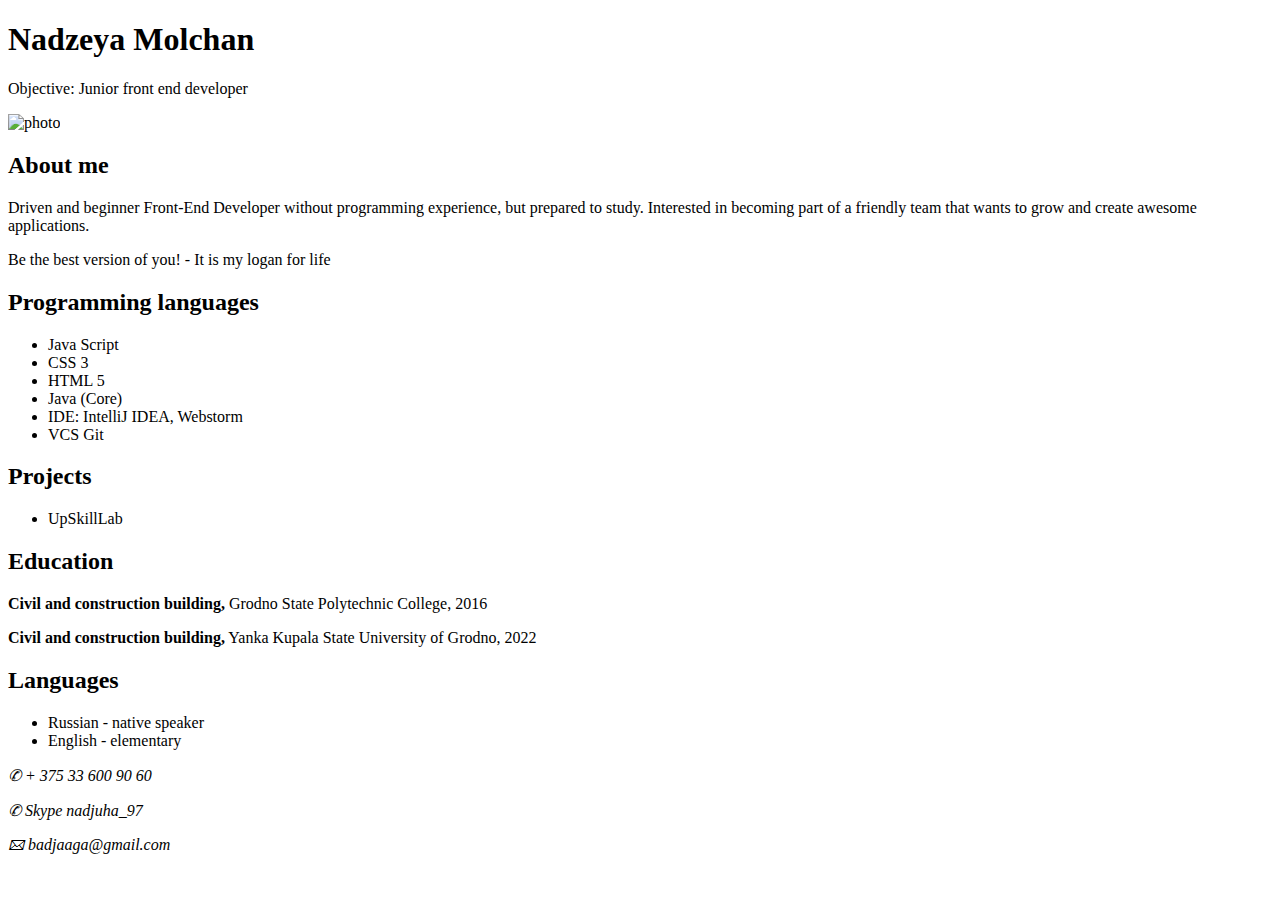
==== index.html @ 57d6b6c2 "fix: add contact data, add header in tag article (w3c validation),change image" ====
<!DOCTYPE html>
<html lang="en">
<head>
    <meta charset="UTF-8">
    <title>Resume</title>
    <link rel="stylesheet" href="styles.css">
</head>
<body>
    <header>
        <h1>Nadzeya Molchan</h1>
        <p>Objective: Junior front end developer</p>
        <img src="cat-image.jpg" alt="photo">
    </header>
        <article>
            <h2>About me</h2>
            <p>Driven and beginner Front-End Developer without programming experience, but prepared to study.
            Interested in becoming part of a friendly team that wants to grow and create awesome applications.</p>
            <p>Be the best version of you! - It is my logan for life</p>
        <section>
            <h2>Programming languages</h2>
            <ul>
                <li>Java Script</li>
                <li>CSS 3</li>
                <li>HTML 5</li>
                <li>Java (Core)</li>
                <li>IDE: IntelliJ IDEA, Webstorm</li>
                <li>VCS Git</li>
            </ul>
        </section>
        <section>
        <h2>Projects</h2>
            <ul>
                <li>UpSkillLab</li>
            </ul>
        </section>
        <section>
            <h2>Education</h2>
            <p><b>Civil and construction building,</b> Grodno State Polytechnic College, 2016</p>
            <p><b>Civil and construction building,</b> Yanka Kupala State University of Grodno, 2022</p>
        </section>
        <section>
            <h2>Languages</h2>
            <ul>
                <li>Russian - native speaker</li>
                <li>English - elementary</li>
            </ul>
        </section>
        </article>
    <footer>
        <address>
            <p>&#9990; + 375 33 600 90 60</p>
        </address>
        <address>
            <p>&#9990; Skype nadjuha_97</p>
        </address>
        <address>
            <p>&#128386; badjaaga@gmail.com</p>
        </address>
    </footer>
</body>
</html>
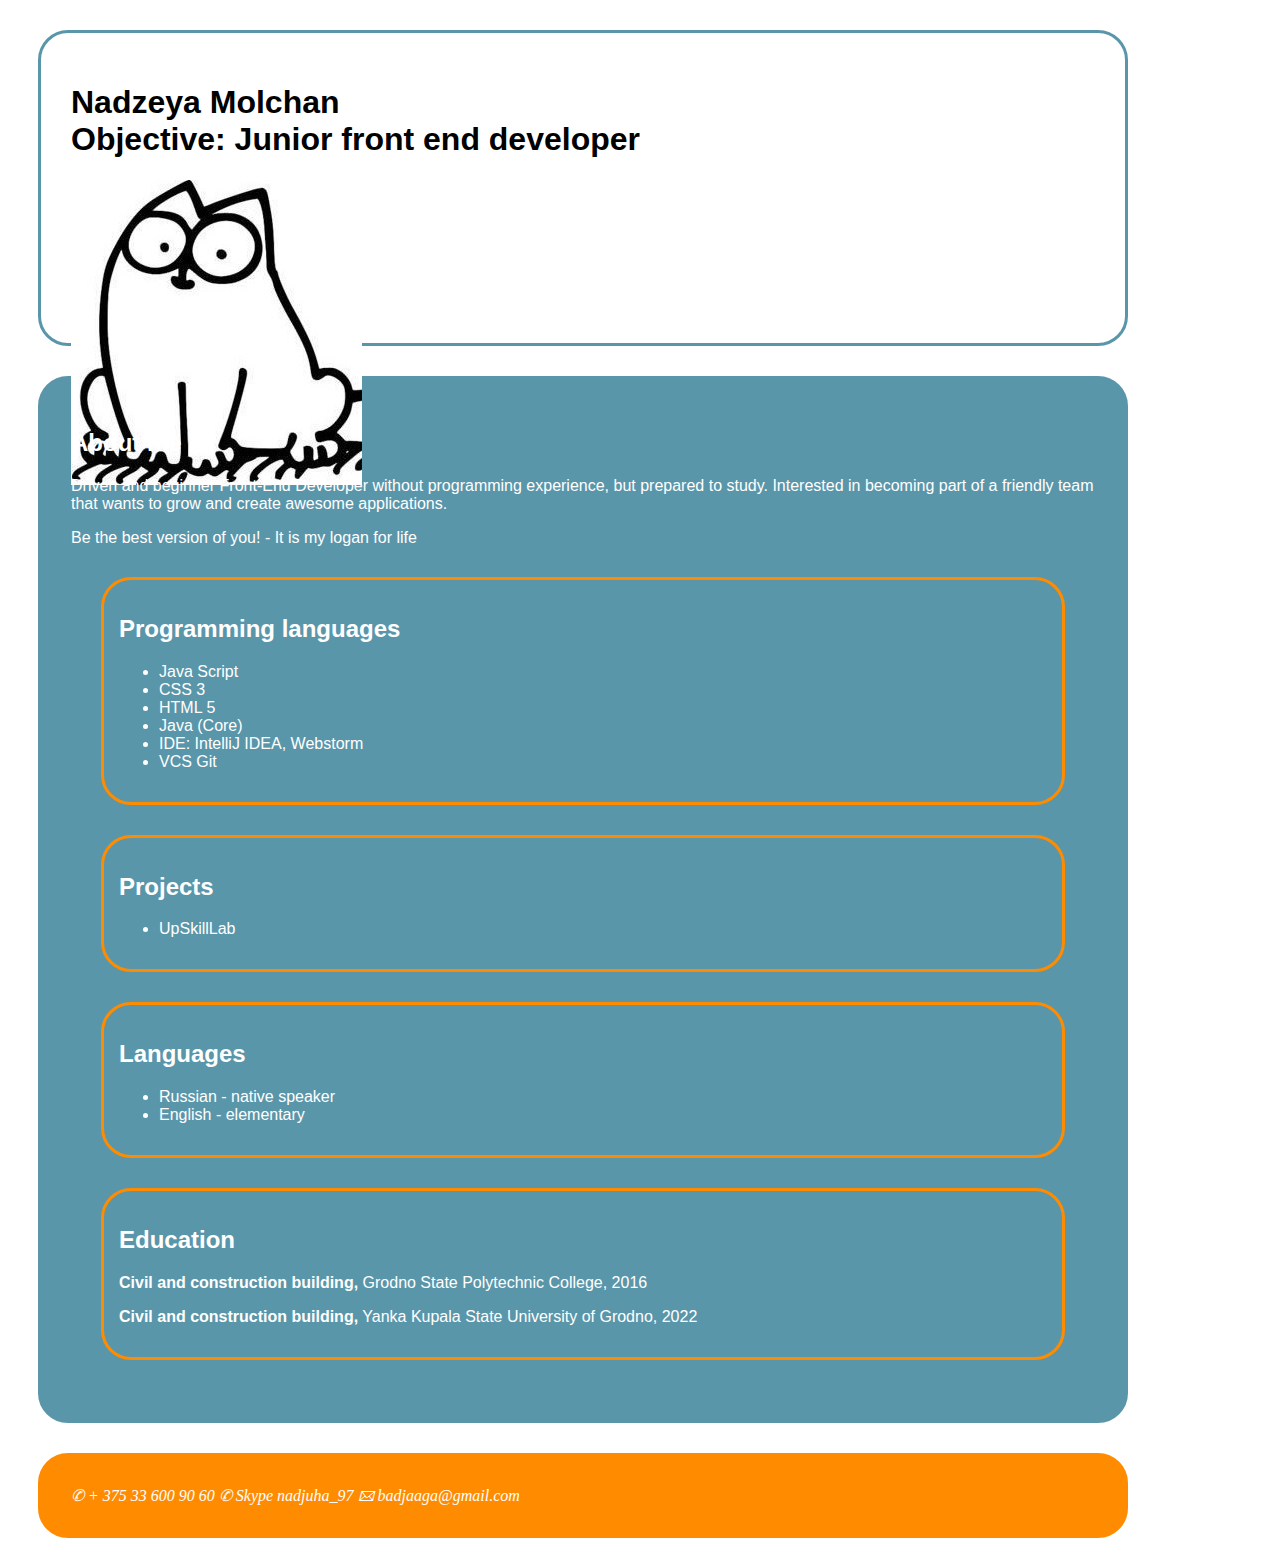
==== commit e5c73d28: "refactor: change structure of header" ====
--- a/index.html
+++ b/index.html
@@ -5,57 +5,70 @@
     <title>Resume</title>
     <link rel="stylesheet" href="styles.css">
 </head>
-<body>
-    <header>
-        <h1>Nadzeya Molchan</h1>
-        <p>Objective: Junior front end developer</p>
-        <img src="cat-image.jpg" alt="photo">
+
+<body class="screen">
+
+    <header class = "header">
+        <h1 class="name_header">Nadzeya Molchan<br>
+            <span class="description">Objective: Junior front end developer</span>
+        </h1>
+        <img class="photo_header" src="cat-image.jpg" alt="photo">
     </header>
-        <article>
-            <h2>About me</h2>
-            <p>Driven and beginner Front-End Developer without programming experience, but prepared to study.
-            Interested in becoming part of a friendly team that wants to grow and create awesome applications.</p>
-            <p>Be the best version of you! - It is my logan for life</p>
-        <section>
-            <h2>Programming languages</h2>
-            <ul>
-                <li>Java Script</li>
-                <li>CSS 3</li>
-                <li>HTML 5</li>
-                <li>Java (Core)</li>
-                <li>IDE: IntelliJ IDEA, Webstorm</li>
-                <li>VCS Git</li>
-            </ul>
-        </section>
-        <section>
-        <h2>Projects</h2>
-            <ul>
-                <li>UpSkillLab</li>
-            </ul>
-        </section>
-        <section>
-            <h2>Education</h2>
-            <p><b>Civil and construction building,</b> Grodno State Polytechnic College, 2016</p>
-            <p><b>Civil and construction building,</b> Yanka Kupala State University of Grodno, 2022</p>
-        </section>
-        <section>
-            <h2>Languages</h2>
-            <ul>
-                <li>Russian - native speaker</li>
-                <li>English - elementary</li>
-            </ul>
-        </section>
-        </article>
-    <footer>
-        <address>
-            <p>&#9990; + 375 33 600 90 60</p>
+
+        <main class="main">
+
+            <section class="main_section">
+                <h2 class ="header_main">About me</h2>
+                <p class="text_main">Driven and beginner Front-End Developer without programming experience, but prepared to study.
+                Interested in becoming part of a friendly team that wants to grow and create awesome applications.</p>
+                <p class="text_main">Be the best version of you! - It is my logan for life</p>
+            </section>
+
+            <section class="section">
+                <h2 class="header_section">Programming languages</h2>
+                <ul class="list_section">
+                    <li>Java Script</li>
+                    <li>CSS 3</li>
+                    <li>HTML 5</li>
+                    <li>Java (Core)</li>
+                    <li>IDE: IntelliJ IDEA, Webstorm</li>
+                    <li>VCS Git</li>
+                </ul>
+            </section>
+
+            <section class="section">
+                <h2 class="header_section">Projects</h2>
+                <ul class="list_section">
+                    <li>UpSkillLab</li>
+                </ul>
+            </section>
+
+            <section class="section">
+                <h2 class="header_section">Languages</h2>
+                <ul class="list_section">
+                    <li>Russian - native speaker</li>
+                    <li>English - elementary</li>
+                </ul>
+            </section>
+
+            <section class="section">
+                <h2 class="header_section">Education</h2>
+                <p class="text_section"><b>Civil and construction building,</b> Grodno State Polytechnic College, 2016</p>
+                <p class="text_section"><b>Civil and construction building,</b> Yanka Kupala State University of Grodno, 2022</p>
+            </section>
+
+        </main>
+
+    <footer class="information">
+
+        <address class="information_text">
+            <span>&#9990; + 375 33 600 90 60 </span>
+            <span>&#9990; Skype nadjuha_97 </span>
+            <span>&#128386; badjaaga@gmail.com </span>
         </address>
-        <address>
-            <p>&#9990; Skype nadjuha_97</p>
-        </address>
-        <address>
-            <p>&#128386; badjaaga@gmail.com</p>
-        </address>
+
     </footer>
+
 </body>
+
 </html>--- a/styles.css
+++ b/styles.css
@@ -0,0 +1,60 @@
+.header {
+    margin: 30px;
+    padding: 30px;
+    width: 1024px;
+    height: 250px;
+
+    font-family: Arial, serif;
+
+    background: white;
+    border: 3px solid #5a96aa;
+    border-radius: 30px;
+
+}
+
+.photo {
+    position: relative;
+    top: -140px;
+    left: 650px;
+
+    border: none;
+}
+
+.main {
+    margin: 30px;
+    padding: 30px;
+    width: 1024px;
+
+    font-family: Arial, serif;
+
+    background: #5a96aa;
+    color: white;
+    border: 3px solid #5a96aa;
+    border-radius: 30px;
+}
+
+.section {
+    margin: 30px;
+    padding: 15px;
+
+    border: 3px solid darkorange;
+    border-radius: 30px;
+}
+
+.information {
+    margin: 30px;
+    padding: 30px;
+    width: 1024px;
+
+    border: 3px solid darkorange;
+    border-radius: 30px;
+    color: white;
+    background: darkorange;
+}
+
+
+
+
+
+
+
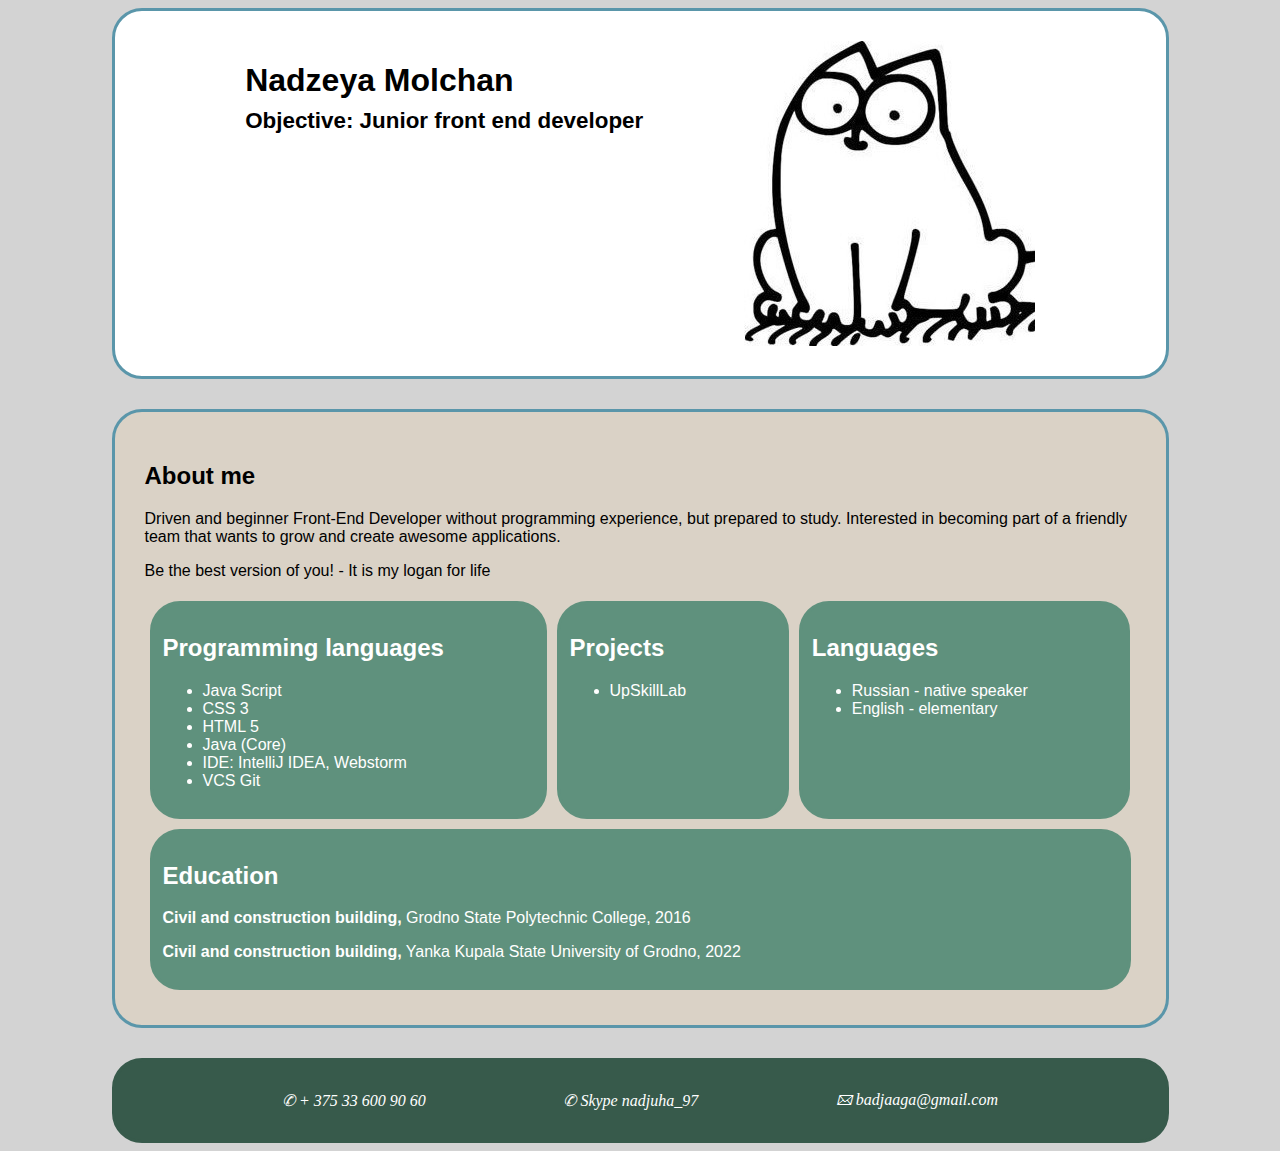
==== commit e41acdac: "fix: add meta-tag viewport" ====
--- a/index.html
+++ b/index.html
@@ -3,71 +3,74 @@
 <head>
     <meta charset="UTF-8">
     <title>Resume</title>
+    <meta name="viewport" content="width=device-width, initial-scale=1">
     <link rel="stylesheet" href="styles.css">
 </head>
 
 <body class="screen">
 
-    <header class = "header">
-        <h1 class="name_header">Nadzeya Molchan<br>
-            <span class="description">Objective: Junior front end developer</span>
-        </h1>
-        <img class="photo_header" src="cat-image.jpg" alt="photo">
-    </header>
+<header class="header">
+    <h1 class="header__name">Nadzeya Molchan<br>
+        <span class="header__description">Objective: Junior front end developer</span>
+    </h1>
+    <img class="header__photo" src="cat-image.jpg" alt="photo">
+</header>
 
-        <main class="main">
+<main class="main">
 
-            <section class="main_section">
-                <h2 class ="header_main">About me</h2>
-                <p class="text_main">Driven and beginner Front-End Developer without programming experience, but prepared to study.
-                Interested in becoming part of a friendly team that wants to grow and create awesome applications.</p>
-                <p class="text_main">Be the best version of you! - It is my logan for life</p>
-            </section>
+    <section class="description">
+        <h2 class="description__header">About me</h2>
+        <p class="description__text">Driven and beginner Front-End Developer without programming experience, but prepared to
+            study.
+            Interested in becoming part of a friendly team that wants to grow and create awesome applications.</p>
+        <p class="description__text">Be the best version of you! - It is my logan for life</p>
+    </section>
 
-            <section class="section">
-                <h2 class="header_section">Programming languages</h2>
-                <ul class="list_section">
-                    <li>Java Script</li>
-                    <li>CSS 3</li>
-                    <li>HTML 5</li>
-                    <li>Java (Core)</li>
-                    <li>IDE: IntelliJ IDEA, Webstorm</li>
-                    <li>VCS Git</li>
-                </ul>
-            </section>
+    <section class="section">
+        <h2 class="section__header">Programming languages</h2>
+        <ul class="section__list">
+            <li>Java Script</li>
+            <li>CSS 3</li>
+            <li>HTML 5</li>
+            <li>Java (Core)</li>
+            <li>IDE: IntelliJ IDEA, Webstorm</li>
+            <li>VCS Git</li>
+        </ul>
+    </section>
 
-            <section class="section">
-                <h2 class="header_section">Projects</h2>
-                <ul class="list_section">
-                    <li>UpSkillLab</li>
-                </ul>
-            </section>
+    <section class="section">
+        <h2 class="section__header">Projects</h2>
+        <ul class="header__list">
+            <li>UpSkillLab</li>
+        </ul>
+    </section>
 
-            <section class="section">
-                <h2 class="header_section">Languages</h2>
-                <ul class="list_section">
-                    <li>Russian - native speaker</li>
-                    <li>English - elementary</li>
-                </ul>
-            </section>
+    <section class="section">
+        <h2 class="section__header">Languages</h2>
+        <ul class="sextion__list">
+            <li>Russian - native speaker</li>
+            <li>English - elementary</li>
+        </ul>
+    </section>
 
-            <section class="section">
-                <h2 class="header_section">Education</h2>
-                <p class="text_section"><b>Civil and construction building,</b> Grodno State Polytechnic College, 2016</p>
-                <p class="text_section"><b>Civil and construction building,</b> Yanka Kupala State University of Grodno, 2022</p>
-            </section>
+    <section class="section">
+        <h2 class="section__header">Education</h2>
+        <p class="section__text"><b>Civil and construction building,</b> Grodno State Polytechnic College, 2016</p>
+        <p class="section__text"><b>Civil and construction building,</b> Yanka Kupala State University of Grodno, 2022
+        </p>
+    </section>
 
-        </main>
+</main>
 
-    <footer class="information">
+<footer class="information">
 
-        <address class="information_text">
-            <span>&#9990; + 375 33 600 90 60 </span>
-            <span>&#9990; Skype nadjuha_97 </span>
-            <span>&#128386; badjaaga@gmail.com </span>
-        </address>
+    <address class="information__text">
+        <span>&#9990; + 375 33 600 90 60 </span>
+        <span>&#9990; Skype nadjuha_97 </span>
+        <span>&#128386; badjaaga@gmail.com </span>
+    </address>
 
-    </footer>
+</footer>
 
 </body>
 
--- a/styles.css
+++ b/styles.css
@@ -1,55 +1,81 @@
+.screen{
+    display: flex;
+    flex-direction: column;
+
+    background: lightgrey;
+}
+
 .header {
-    margin: 30px;
+    display: flex;
+    flex-direction: row;
+    justify-content: space-evenly;
+
+    margin-left: auto;
+    margin-right: auto;
+    margin-bottom: 30px;
     padding: 30px;
-    width: 1024px;
-    height: 250px;
+    width: 991px;
 
     font-family: Arial, serif;
 
     background: white;
     border: 3px solid #5a96aa;
     border-radius: 30px;
-
 }
 
-.photo {
-    position: relative;
-    top: -140px;
-    left: 650px;
-
-    border: none;
+.header__description{
+    font-style: normal;
+    font-size: .7em;
 }
 
 .main {
-    margin: 30px;
+    display: flex;
+    flex-direction: row;
+    flex-wrap: wrap;
+    justify-content: flex-start;
+
+    margin-left: auto;
+    margin-right: auto;
+    margin-bottom: 30px;
     padding: 30px;
-    width: 1024px;
+    width: 991px;
 
     font-family: Arial, serif;
 
-    background: #5a96aa;
-    color: white;
+    background: rgba(220,210,195,.8);
+    color: black;
     border: 3px solid #5a96aa;
     border-radius: 30px;
 }
 
 .section {
-    margin: 30px;
-    padding: 15px;
+    flex-grow: 3;
 
-    border: 3px solid darkorange;
+    margin: 5px;
+    padding: 10px;
+
+    background: rgb(95,145,125);
+    color:white;
+    border: 3px solid rgb(95,145,125);
     border-radius: 30px;
 }
 
 .information {
-    margin: 30px;
+    margin-left: auto;
+    margin-right: auto;
     padding: 30px;
-    width: 1024px;
+    width: 991px;
 
-    border: 3px solid darkorange;
+    border: 3px solid rgb(55,90,75);
     border-radius: 30px;
     color: white;
-    background: darkorange;
+    background: rgb(55,90,75);
+}
+
+.information__text{
+    display: flex;
+    flex-direction: row;
+    justify-content: space-evenly;
 }
 
 
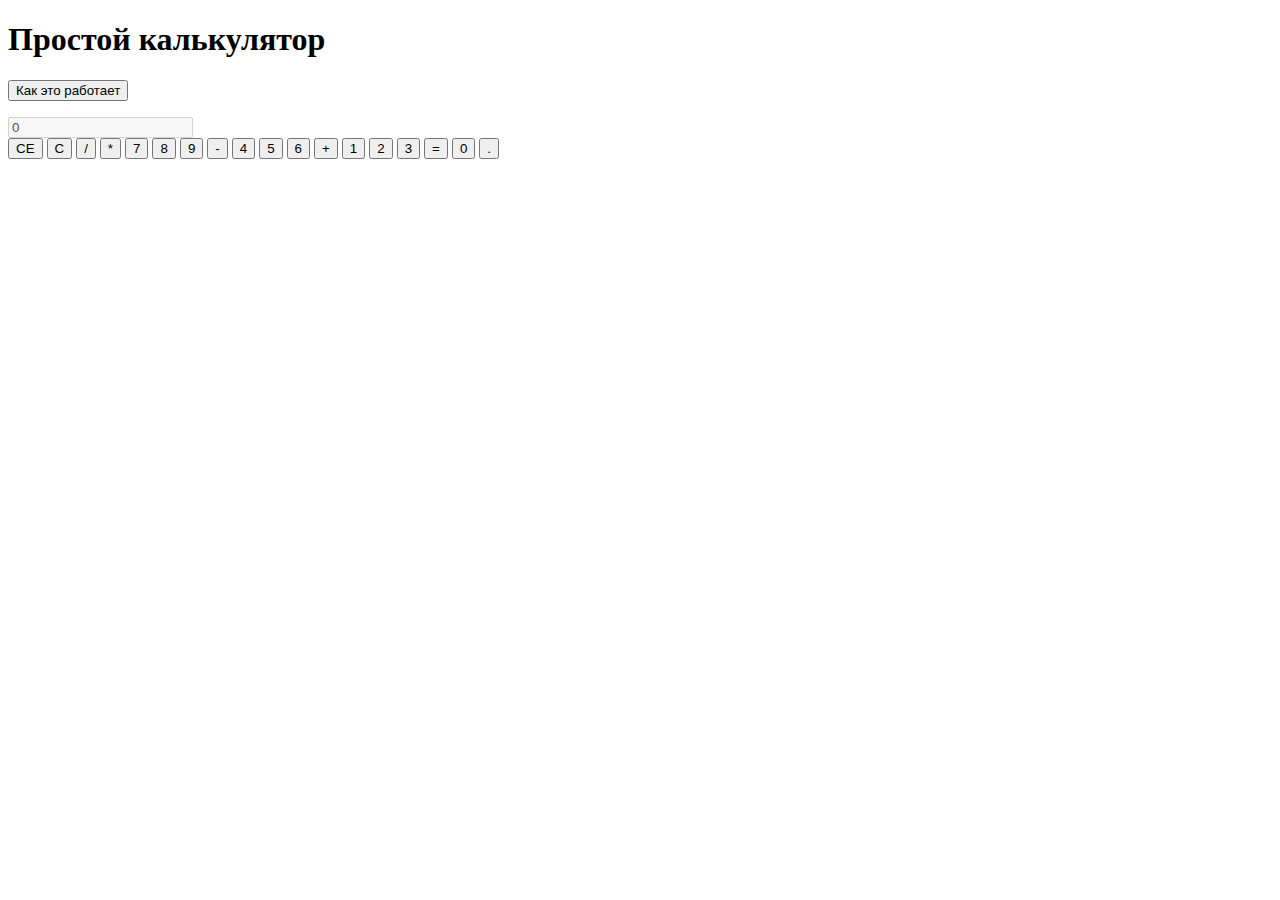
==== commit 79748e52: "init: start task calculator" ====
--- a/index.html
+++ b/index.html
@@ -1,77 +1,51 @@
 <!DOCTYPE html>
-<html lang="en">
+<html lang="ru">
 <head>
     <meta charset="UTF-8">
-    <title>Resume</title>
+    <title>Calculator</title>
+    <link rel="stylesheet" href="style.css">
     <meta name="viewport" content="width=device-width, initial-scale=1">
-    <link rel="stylesheet" href="styles.css">
 </head>
 
-<body class="screen">
-
-<header class="header">
-    <h1 class="header__name">Nadzeya Molchan<br>
-        <span class="header__description">Objective: Junior front end developer</span>
-    </h1>
-    <img class="header__photo" src="cat-image.jpg" alt="photo">
-</header>
-
-<main class="main">
-
-    <section class="description">
-        <h2 class="description__header">About me</h2>
-        <p class="description__text">Driven and beginner Front-End Developer without programming experience, but prepared to
-            study.
-            Interested in becoming part of a friendly team that wants to grow and create awesome applications.</p>
-        <p class="description__text">Be the best version of you! - It is my logan for life</p>
-    </section>
-
-    <section class="section">
-        <h2 class="section__header">Programming languages</h2>
-        <ul class="section__list">
-            <li>Java Script</li>
-            <li>CSS 3</li>
-            <li>HTML 5</li>
-            <li>Java (Core)</li>
-            <li>IDE: IntelliJ IDEA, Webstorm</li>
-            <li>VCS Git</li>
-        </ul>
-    </section>
-
-    <section class="section">
-        <h2 class="section__header">Projects</h2>
-        <ul class="header__list">
-            <li>UpSkillLab</li>
-        </ul>
-    </section>
-
-    <section class="section">
-        <h2 class="section__header">Languages</h2>
-        <ul class="sextion__list">
-            <li>Russian - native speaker</li>
-            <li>English - elementary</li>
-        </ul>
-    </section>
-
-    <section class="section">
-        <h2 class="section__header">Education</h2>
-        <p class="section__text"><b>Civil and construction building,</b> Grodno State Polytechnic College, 2016</p>
-        <p class="section__text"><b>Civil and construction building,</b> Yanka Kupala State University of Grodno, 2022
-        </p>
-    </section>
-
+<body>
+<main>
+    <div class="wrapper">
+        <header class = "header">
+            <h1>Простой калькулятор</h1>
+            <button class="header__demo-button" id="demo-button">Как это работает</button>
+            <div class = "how-it-works">
+                <ul id ="operations-list">
+                </ul>
+            </div>
+        </header>
+        <div class="calculator">
+            <div class="calculator__display">
+                <input disabled type="text" id="display" value="0" class="calculator__display input">
+            </div>
+            <div class="calculator__buttons">
+                <button class="button delete" id = "delete">CE</button>
+                <button class="button delete" id = "clear">C</button>
+                <button class="button math-operation" value="divide">/</button>
+                <button class="button math-operation" value ="multiply">*</button>
+                <button class="button digit">7</button>
+                <button class="button digit">8</button>
+                <button class="button digit">9</button>
+                <button class="button math-operation" value ="substarct">-</button>
+                <button class="button digit">4</button>
+                <button class="button digit">5</button>
+                <button class="button digit">6</button>
+                <button class="button math-operation" value="adding">+</button>
+                <button class="button digit">1</button>
+                <button class="button digit">2</button>
+                <button class="button digit">3</button>
+                <button class="button button-long result" id = "result" value="result">=</button>
+                <button class="button button-wide digit">0</button>
+                <button class="button decimal" id = "decimal">.</button>
+            </div>
+        </div>
+    </div>
 </main>
-
-<footer class="information">
-
-    <address class="information__text">
-        <span>&#9990; + 375 33 600 90 60 </span>
-        <span>&#9990; Skype nadjuha_97 </span>
-        <span>&#128386; badjaaga@gmail.com </span>
-    </address>
-
-</footer>
-
+<script src="script.js">
+</script>
 </body>
-
 </html>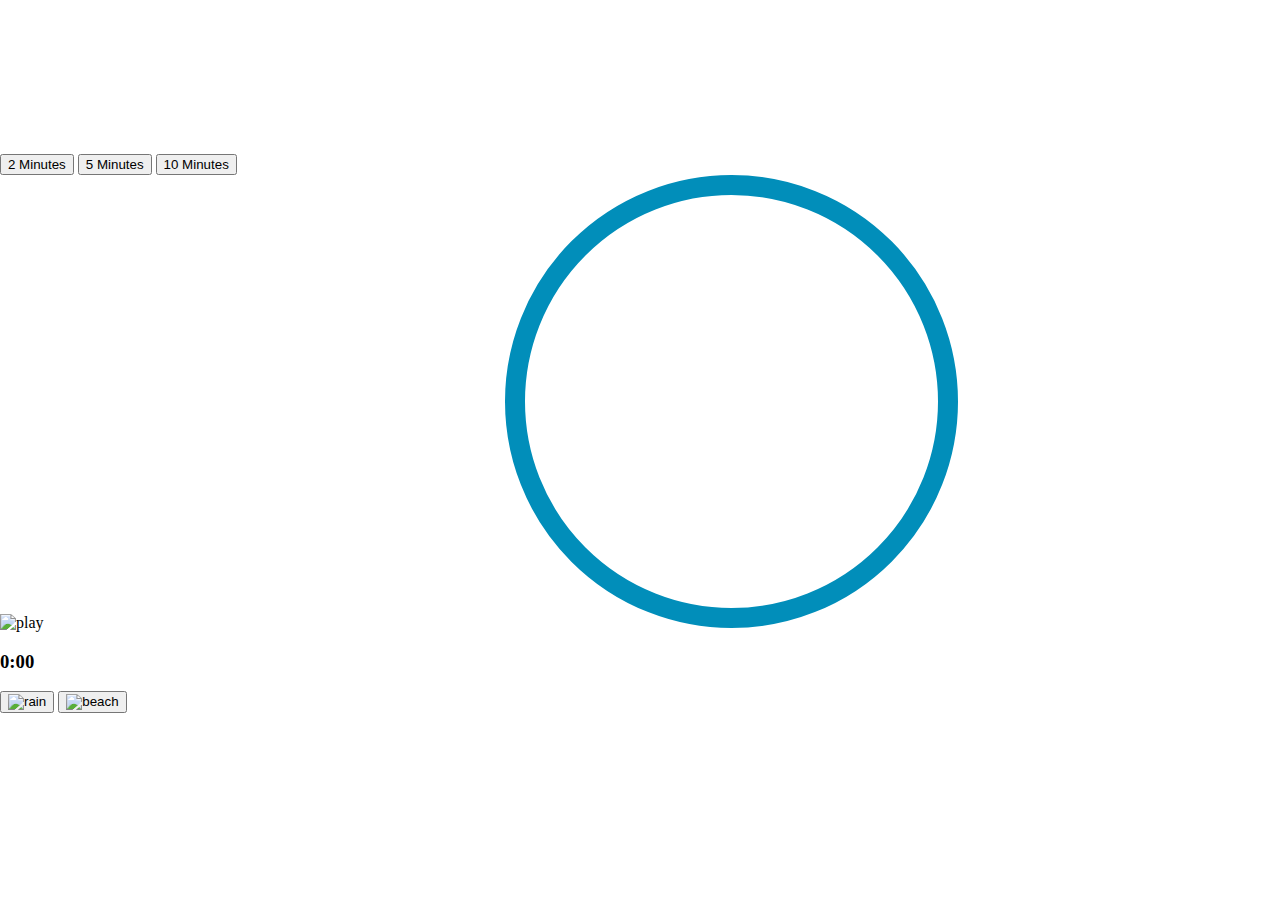
==== commit 15905a3d: "init: start task meditation app. add file index.html" ====
--- a/index.html
+++ b/index.html
@@ -1,51 +1,74 @@
 <!DOCTYPE html>
-<html lang="ru">
+<html lang="en">
 <head>
     <meta charset="UTF-8">
-    <title>Calculator</title>
-    <link rel="stylesheet" href="style.css">
-    <meta name="viewport" content="width=device-width, initial-scale=1">
+    <meta name="viewport" content="width=device-width, initial-scale=1.0">
+    <meta http-equiv="X-UA-Compatible" content="ie=edge">
+    <link rel="stylesheet" href="styles.css">
+    <link href="https://fonts.googleapis.com/css2?family=Nerko+One&family=Roboto&display=swap" rel="stylesheet">
+    <title>Meditation App</title>
 </head>
+<body>
 
-<body>
-<main>
-    <div class="wrapper">
-        <header class = "header">
-            <h1>Простой калькулятор</h1>
-            <button class="header__demo-button" id="demo-button">Как это работает</button>
-            <div class = "how-it-works">
-                <ul id ="operations-list">
-                </ul>
-            </div>
-        </header>
-        <div class="calculator">
-            <div class="calculator__display">
-                <input disabled type="text" id="display" value="0" class="calculator__display input">
-            </div>
-            <div class="calculator__buttons">
-                <button class="button delete" id = "delete">CE</button>
-                <button class="button delete" id = "clear">C</button>
-                <button class="button math-operation" value="divide">/</button>
-                <button class="button math-operation" value ="multiply">*</button>
-                <button class="button digit">7</button>
-                <button class="button digit">8</button>
-                <button class="button digit">9</button>
-                <button class="button math-operation" value ="substarct">-</button>
-                <button class="button digit">4</button>
-                <button class="button digit">5</button>
-                <button class="button digit">6</button>
-                <button class="button math-operation" value="adding">+</button>
-                <button class="button digit">1</button>
-                <button class="button digit">2</button>
-                <button class="button digit">3</button>
-                <button class="button button-long result" id = "result" value="result">=</button>
-                <button class="button button-wide digit">0</button>
-                <button class="button decimal" id = "decimal">.</button>
-            </div>
-        </div>
+<div class="app">
+
+    <div class="vid-container">
+        <video loop>
+            <source src="assets/video/rain.mp4" type="video/mp4">
+        </video>
     </div>
-</main>
-<script src="script.js">
-</script>
+
+    <div class="time-select">
+        <button data-time="120">2 Minutes</button>
+        <button data-time="300">5 Minutes</button>
+        <button data-time="600">10 Minutes</button>
+
+    </div>
+
+    <div class="player-container">
+        <audio class="song">
+            <source src="assets/sounds/rain.mp3">
+        </audio>
+        <img src="assets/images/play.svg" alt="play" class="play">
+        <svg
+                class="track-outline"
+                width="453"
+                height="453"
+                viewBox="0 0 453 453"
+                fill="none"
+                xmlns="http://www.w3.org/2000/svg">
+            <circle
+                    cx="226.5"
+                    cy="226.5"
+                    r="216.5"
+                    stroke="white"
+                    stroke-width="20"/>
+        </svg>
+        <svg
+                class="moving-outline"
+                width="453"
+                height="453"
+                viewBox="0 0 453 453"
+                fill="none"
+                xmlns="http://www.w3.org/2000/svg">
+            <circle
+                    cx="226.5"
+                    cy="226.5"
+                    r="216.5"
+                    stroke="#018EBA"
+                    stroke-width="20"/>
+        </svg>
+        <h3 class="time-display">0:00</h3>
+    </div>
+
+    <div class="sound-picker">
+        <button data-sound="assets/sounds/rain.mp3" data-video="assets/video/rain.mp4"><img src="assets/images/rain.svg"
+                                                                                            alt="rain"></button>
+        <button data-sound="assets/sounds/beach.mp3" data-video="assets/video/beach.mp4"><img
+                src="assets/images/beach.svg" alt="beach"></button>
+    </div>
+</div>
+
+<script src="scripts.js"></script>
 </body>
 </html>--- a/styles.css
+++ b/styles.css
@@ -0,0 +1,575 @@
+html, body, ul, ol, li, form, fieldset, legend{
+    margin: 0;
+    padding: 0;
+    scroll-behavior: smooth;
+    marker: none;
+}
+
+/*================================fonts================================*/
+@font-face {
+    font-family: Lato;
+    src: url("assets/fonts/Lato-Regular.ttf");
+    font-weight: normal;
+}
+
+@font-face {
+    font-family: Lato;
+    src: url("assets/fonts/Lato-Bold.ttf");
+    font-weight: bold;
+}
+
+@font-face {
+    font-family: Lato;
+    src: url("assets/fonts/Lato-Light.ttf");
+    font-weight: 300;
+}
+
+/*=====================media============================================*/
+@media screen and (max-width: 1020px) and (min-width: 768px) {
+
+    body .slider__img{
+        width: 100vw;
+    }
+
+    body .information__wrapper {
+        justify-content: space-between;
+        padding: 40px 41px 64px;
+        height: 675px;
+        border-bottom: none;
+    }
+
+    body .information__article-list {
+        height: 368px;
+    }
+
+    body .portfolio__image {
+        width: 25%;
+        flex: 1 0 25%;
+    }
+}
+
+@media screen and (max-width: 767px) and (min-width: 320px) {
+
+    .logo:before {
+        position: relative;
+        top: 2px;
+        right: 78px;
+        width: 25px;
+        height: 20px;
+        margin-left: 10px;
+        content: url("assets/icons/Burger-menu-icon.svg");
+    }
+
+    body .header__wrapper {
+        height: 71px;
+        justify-content: center;
+    }
+
+    body .header {
+        border-bottom: none;
+    }
+
+    #navigation-menu {
+        display: none;
+    }
+
+    body .slider__img {
+        width: 100vw;
+        max-height: 218px;
+    }
+
+    body .information__wrapper {
+        justify-content: space-between;
+        min-height: 1033px;
+        padding: 15px 33px 26px;
+        border-bottom: none;
+    }
+
+    body .information__description {
+        padding: 0;
+        width: 100%;
+        height: 100%;
+    }
+
+    body .information__article-list {
+        width: 100%;
+        height: 100%;
+    }
+
+    body .article {
+        width: 100%;
+    }
+
+    body .portfolio__wrapper {
+        padding: 42px 20px 42px;
+    }
+
+    body .portfolio {
+        border-bottom: none;
+    }
+
+    body .portfolio__image {
+        margin: 7px;
+        width: 25%;
+        flex: 1 0 30%;
+    }
+
+    body .portfolio__filter-list {
+        display: flex;
+        flex-direction: row;
+        flex-wrap: nowrap;
+        margin-right: 7px;
+    }
+
+    .footer__mark {
+        display: none;
+    }
+
+    body .footer__wrapper {
+        justify-content: center;
+    }
+
+    .social-links:hover {
+        display: none;
+    }
+}
+
+/*================================header================================*/
+.content-constrain-wrapper {
+    margin: auto;
+    max-width: 1020px;
+}
+
+.header__wrapper {
+    display: flex;
+    flex-direction: row;
+    justify-content: space-between;
+    align-items: center;
+
+    padding-left: 40px;
+    padding-right: 40px;
+
+    box-sizing: border-box;
+
+    height: 95px;
+
+    font-family: Lato, Arial, serif;
+    color: white;
+    letter-spacing: -0.03em;
+}
+
+.header {
+    position: sticky;
+    top:0;
+    width: 100%;
+    background-color: #2D303A;
+    border-bottom: 6px solid #323746;
+    z-index: 4;
+}
+section{
+    scroll-margin-top: 97px;
+}
+
+.logo {
+    padding: 0;
+    margin: 0;
+    display: inline-block;
+    font-size: 25px;
+    line-height: 30px;
+}
+
+.logo:after {
+    content: "*";
+    color: #F06C64;
+}
+
+.navigation__links{
+    display: flex;
+    flex-direction: row;
+    align-items: center;
+}
+
+
+.navigation__buttons {
+    margin-left: 10px;
+    text-align: left;
+    display: inline-block;
+    text-decoration: none;
+    font-size: 12px;
+    line-height: 14px;
+    font-style: normal;
+    font-weight: bold;
+    letter-spacing: -0.035em;
+    color: white;
+    cursor: pointer;
+    marker: none;
+}
+
+.divider:after {
+    display: inline-block;
+    content: "·";
+
+    padding-left: 12px;
+    padding-right: 12px;
+}
+
+.navigation__buttons:hover {
+    color: #F06C64;
+}
+
+/*================================main, slider================================*/
+.slider__wrapper {
+    width: 100%;
+    overflow: hidden;
+    position: relative;
+
+    box-sizing: border-box;
+
+    max-height: 594px;
+    max-width: 1020px;
+}
+
+.slider__wrap{
+    display: flex;
+    transition: transform .5s;
+    will-change: transform;
+    position: relative;
+    z-index: 1;
+    height: 100%;
+}
+
+.slider {
+    border-bottom: 6px solid #EA676B;
+    background: #F06C64;
+}
+
+.slider__arrow-left {
+    position: absolute;
+    top:50%;
+    left: 4%;
+    cursor: pointer;
+    z-index: 3;
+}
+
+.slider__arrow-right {
+    position: absolute;
+    top:50%;
+    right: 4%;
+    cursor: pointer;
+    z-index: 3;
+}
+
+.slider__arrow-left:hover {
+    content: url("assets/icons/arrow-left- hover.svg");
+}
+
+.slider__arrow-right:hover {
+    content: url("assets/icons/arrow-right - hover.svg");
+}
+
+/*================================information================================*/
+.information__wrapper {
+    display: flex;
+    flex-direction: column;
+
+    box-sizing: border-box;
+
+    padding: 46px 40px 59px;
+
+    min-height: 500px;
+
+    border-bottom: 6px solid #FFFFFF;
+}
+
+.information {
+    font-family: Lato, Arial, serif;
+
+    background: #F2F2F2;
+}
+
+.information__header {
+    display: inline-block;
+    box-sizing: border-box;
+    margin: 0;
+    color: #666D89;
+
+    font-family: Lato, Arial, serif;
+    font-weight: bold;
+    font-size: 30px;
+    line-height: 36px;
+}
+
+.information__description {
+    display: inline-block;
+    margin: 0;
+    padding: 18px 0 60px;
+
+    height: 47px;
+    max-width: 936px;
+    overflow: visible;
+
+    font-family: Lato, Arial, serif;
+    font-style: normal;
+    font-size: 18px;
+    line-height: 30px;
+    font-weight: 300;
+    color: #767e9e;
+}
+
+.information__article-list {
+    display: flex;
+    flex-direction: row;
+    flex-wrap: wrap;
+    justify-content: space-between;
+    align-content: space-between;
+    max-width: 940px;
+    height: 228px;
+}
+
+.article {
+    display: flex;
+    flex-direction: row;
+    justify-content: space-between;
+    align-items: flex-start;
+    height: 104px;
+    width: 300px;
+}
+
+.article__icon1 {
+    content: url("assets/icons/services-item-1.svg");
+}
+
+.article__icon2 {
+    content: url("assets/icons/services-item-2.svg");
+}
+
+.article__icon3 {
+    content: url("assets/icons/services-item-3.svg");
+}
+
+.article__icon4 {
+    content: url("assets/icons/services-item-4.svg");
+}
+
+.article__icon5 {
+    content: url("assets/icons/services-item-5.svg");
+}
+
+.article__icon6 {
+    content: url("assets/icons/services-item-6.svg");
+}
+
+.article__content {
+    display: flex;
+    flex-direction: column;
+    height: 104px;
+    width: 220px;
+}
+
+.article__header {
+    display: inline-block;
+    margin: 0;
+    color: #767e9e;
+
+    font-family: Lato, Arial, serif;
+    font-style: normal;
+    font-size: 18px;
+    line-height: 18px;
+}
+
+.article__description {
+    display: inline-block;
+    margin-top: 7px;
+
+    overflow: hidden;
+
+    font-family: Lato, Arial, serif;
+    font-style: normal;
+    text-align: justify;
+    font-size: 12px;
+    line-height: 22px;
+
+    color: #767e9e;
+}
+
+/*================================portfolio================================*/
+.portfolio__wrapper {
+    display: flex;
+    flex-direction: column;
+    max-width: 1020px;
+    min-height: 870px;
+
+    box-sizing: border-box;
+
+    margin: auto;
+    padding: 68px 30px 49px;
+}
+
+.portfolio {
+    background: #2D303A;
+    border-bottom: 6px solid #323746;
+}
+
+.portfolio__header {
+    display: inline-block;
+    margin: 0 10px;
+    color: #767e9e;
+
+    font-family: Lato, Arial, serif;
+    font-style: normal;
+    font-weight: bold;
+    font-size: 30px;
+    line-height: 36px;
+}
+
+.portfolio__description {
+    display: block;
+    margin: 12px 10px;
+
+    font-family: Lato, Arial, serif;
+    font-style: normal;
+    font-size: 18px;
+    line-height: 30px;
+    font-weight: 300;
+    color: #767e9e;
+}
+
+.portfolio__filter-list {
+    margin: 8px 10px;
+}
+
+.filter-item {
+    min-height: 22px;
+    margin-right: 8px;
+    font-family: Lato, Arial, serif;
+    font-size: 12px;
+    line-height: 12px;
+    color: #767E9E;
+    background: none;
+    border: 1px solid #767E9E;
+    border-radius: 3px;
+    cursor: pointer;
+}
+
+.filter-item:focus {
+    border: 1px solid #BBBBBB;
+    color: #DEDEDE;
+}
+
+.portfolio__content {
+    display: flex;
+    flex-direction: row;
+    flex-wrap: wrap;
+}
+
+.portfolio__image{
+    width: 100%;
+    height: 100%;
+    flex:1 0 20%;
+    margin: 10px;
+}
+.portfolio__image::before{
+    content: "";
+    float: left;
+    padding-top: 100%;
+}
+
+
+/*================================footer================================*/
+.footer__wrapper {
+    display: flex;
+    flex-direction: row;
+    justify-content: space-between;
+    align-items: center;
+
+    box-sizing: border-box;
+
+    padding: 0 40px;
+
+    max-width: 1020px;
+    height: 76px;
+
+    margin: auto;
+}
+
+.footer {
+    background: #2D303A;
+}
+
+.footer__mark {
+    font-family: Lato, Arial, serif;
+    font-style: normal;
+    font-weight: bold;
+    font-size: 13px;
+    line-height: 18px;
+    color: #666D89;
+    cursor: pointer;
+}
+
+.footer__mark:hover {
+    color: #DEDEDE;
+}
+
+.social-links {
+    display: flex;
+    flex-direction: row;
+    justify-content: space-between;
+    align-items: center;
+
+    height: 32px;
+    width: 152px;
+}
+
+.facebook-button {
+    content: url("assets/icons/ico-facebook.svg");
+}
+
+.google-button {
+    content: url("assets/icons/ico-google-plus.svg");
+}
+
+.twitter-button {
+    content: url("assets/icons/ico-twitter.svg");
+}
+
+.linkedin-button {
+    content: url("assets/icons/ico-linkedin.svg");
+}
+
+.linkedin-button:hover {
+    content: url("assets/icons/ico-linkedin-hover.svg");
+}
+
+.twitter-button:hover {
+    content: url("assets/icons/ico-twitter-hover.svg");
+}
+
+.google-button:hover {
+    content: url("assets/icons/ico-google-plus-hover.svg");
+}
+
+.facebook-button:hover {
+    content: url("assets/icons/ico-facebook-hover.svg");
+}
+
+/*========================JS classes======================*/
+
+/*=================links-anchors========================*/
+.active{
+    color: #EA676B;
+}
+/*===================mobile-menu======================*/
+@media screen and (max-width: 767px) and (min-width: 320px) { /* add in the future*/
+    #header-menu {
+        position: absolute;
+        width: 75vw;
+        height: 100vw;
+        top: 0;
+        left: 0;
+        background: #2D303A;
+    }
+
+    #header-menu.hidden {
+        display: none;
+    }
+}
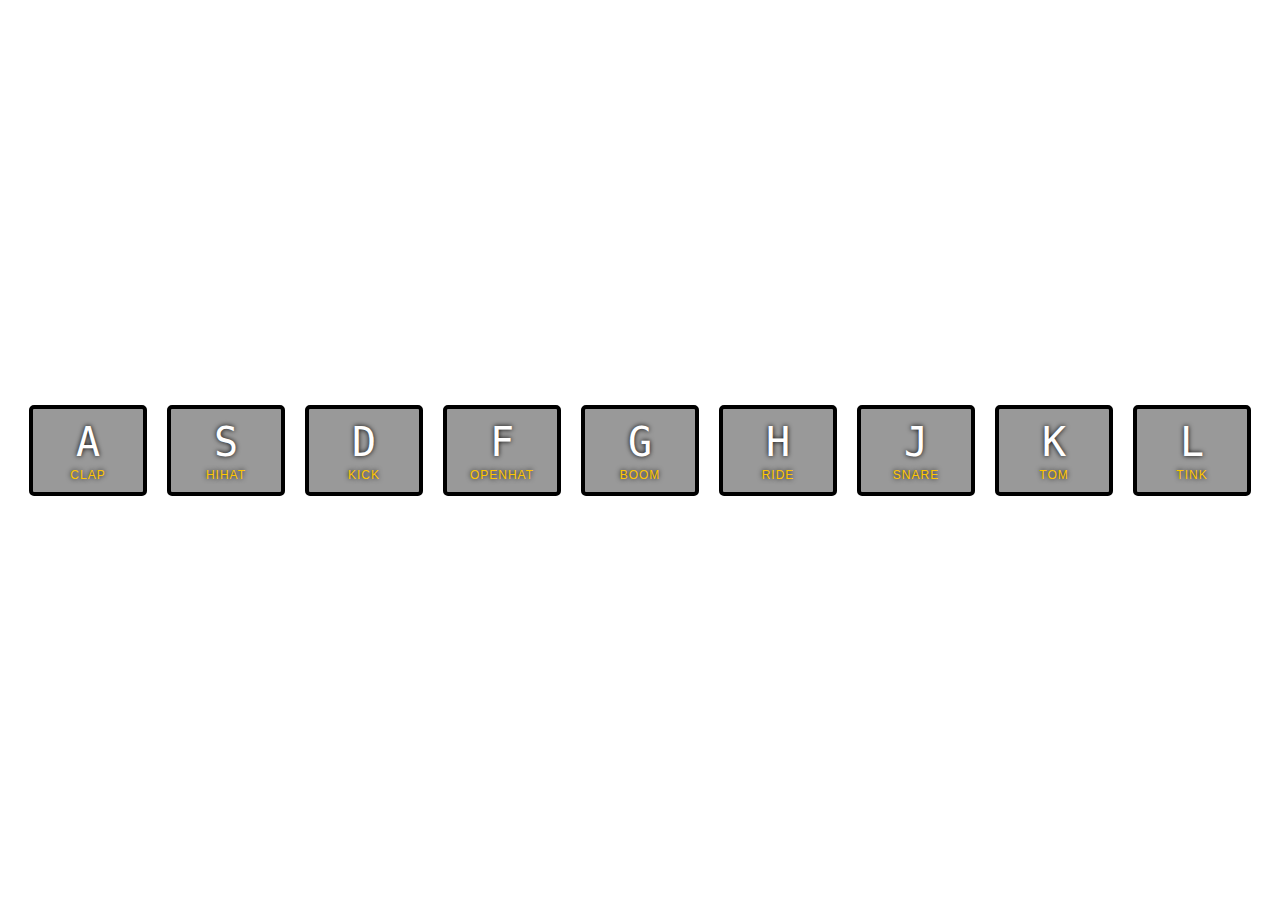
==== commit cc699c8a: "Merge ad971f05085d50f5d179a13d6b745c560f522f93 into 07ec07decaba57f0a9e1ed879022997a76fd0ee0" ====
--- a/index.html
+++ b/index.html
@@ -2,73 +2,60 @@
 <html lang="en">
 <head>
     <meta charset="UTF-8">
-    <meta name="viewport" content="width=device-width, initial-scale=1.0">
-    <meta http-equiv="X-UA-Compatible" content="ie=edge">
-    <link rel="stylesheet" href="styles.css">
-    <link href="https://fonts.googleapis.com/css2?family=Nerko+One&family=Roboto&display=swap" rel="stylesheet">
-    <title>Meditation App</title>
+    <meta name="viewport" content="width=device-width, initial-scale=1">
+    <link rel="stylesheet" href="style.css">
+    <link href="https://fonts.googleapis.com/css2?family=Indie+Flower&display=swap" rel="stylesheet">
+    <title>Drum Kit</title>
 </head>
 <body>
-
-<div class="app">
-
-    <div class="vid-container">
-        <video loop>
-            <source src="assets/video/rain.mp4" type="video/mp4">
-        </video>
-    </div>
-
-    <div class="time-select">
-        <button data-time="120">2 Minutes</button>
-        <button data-time="300">5 Minutes</button>
-        <button data-time="600">10 Minutes</button>
-
-    </div>
-
-    <div class="player-container">
-        <audio class="song">
-            <source src="assets/sounds/rain.mp3">
-        </audio>
-        <img src="assets/images/play.svg" alt="play" class="play">
-        <svg
-                class="track-outline"
-                width="453"
-                height="453"
-                viewBox="0 0 453 453"
-                fill="none"
-                xmlns="http://www.w3.org/2000/svg">
-            <circle
-                    cx="226.5"
-                    cy="226.5"
-                    r="216.5"
-                    stroke="white"
-                    stroke-width="20"/>
-        </svg>
-        <svg
-                class="moving-outline"
-                width="453"
-                height="453"
-                viewBox="0 0 453 453"
-                fill="none"
-                xmlns="http://www.w3.org/2000/svg">
-            <circle
-                    cx="226.5"
-                    cy="226.5"
-                    r="216.5"
-                    stroke="#018EBA"
-                    stroke-width="20"/>
-        </svg>
-        <h3 class="time-display">0:00</h3>
-    </div>
-
-    <div class="sound-picker">
-        <button data-sound="assets/sounds/rain.mp3" data-video="assets/video/rain.mp4"><img src="assets/images/rain.svg"
-                                                                                            alt="rain"></button>
-        <button data-sound="assets/sounds/beach.mp3" data-video="assets/video/beach.mp4"><img
-                src="assets/images/beach.svg" alt="beach"></button>
-    </div>
+<div class="container">
+        <div data-key ="KeyA" class="drum-button">
+            <kbd>A</kbd>
+            <span class ="sound">clap</span>
+        </div>
+        <div data-key ="KeyS" class="drum-button">
+            <kbd>S</kbd>
+            <span class ="sound">hihat</span>
+        </div>
+        <div data-key ="KeyD" class="drum-button">
+            <kbd>D</kbd>
+            <span class ="sound">kick</span>
+        </div>
+        <div data-key ="KeyF" class="drum-button">
+            <kbd>F</kbd>
+            <span class ="sound">openhat</span>
+        </div>
+        <div data-key ="KeyG" class="drum-button">
+            <kbd>G</kbd>
+            <span class ="sound">boom</span>
+        </div>
+        <div data-key ="KeyH" class="drum-button">
+            <kbd>H</kbd>
+            <span class ="sound">ride</span>
+        </div>
+        <div data-key ="KeyJ" class="drum-button">
+            <kbd>J</kbd>
+            <span class ="sound">snare</span>
+        </div>
+        <div data-key ="KeyK" class="drum-button">
+            <kbd>K</kbd>
+            <span class ="sound">tom</span>
+        </div>
+        <div data-key ="KeyL" class="drum-button">
+            <kbd>L</kbd>
+            <span class ="sound">tink</span>
+        </div>
 </div>
 
-<script src="scripts.js"></script>
+<audio data-key ="KeyA" src="https://raw.githubusercontent.com/wesbos/JavaScript30/master/01%20-%20JavaScript%20Drum%20Kit/sounds/boom.wav"></audio>
+<audio data-key ="KeyS" src="https://raw.githubusercontent.com/wesbos/JavaScript30/master/01%20-%20JavaScript%20Drum%20Kit/sounds/clap.wav"></audio>
+<audio data-key ="KeyD" src="https://raw.githubusercontent.com/wesbos/JavaScript30/master/01%20-%20JavaScript%20Drum%20Kit/sounds/hihat.wav"></audio>
+<audio data-key ="KeyF" src="https://raw.githubusercontent.com/wesbos/JavaScript30/master/01%20-%20JavaScript%20Drum%20Kit/sounds/kick.wav"></audio>
+<audio data-key ="KeyG" src="https://raw.githubusercontent.com/wesbos/JavaScript30/master/01%20-%20JavaScript%20Drum%20Kit/sounds/openhat.wav"></audio>
+<audio data-key ="KeyH" src="https://raw.githubusercontent.com/wesbos/JavaScript30/master/01%20-%20JavaScript%20Drum%20Kit/sounds/ride.wav"></audio>
+<audio data-key ="KeyJ" src="https://raw.githubusercontent.com/wesbos/JavaScript30/master/01%20-%20JavaScript%20Drum%20Kit/sounds/snare.wav"></audio>
+<audio data-key ="KeyK" src="https://raw.githubusercontent.com/wesbos/JavaScript30/master/01%20-%20JavaScript%20Drum%20Kit/sounds/tink.wav"></audio>
+<audio data-key ="KeyL" src="https://github.com/wesbos/JavaScript30/blob/master/01%20-%20JavaScript%20Drum%20Kit/sounds/tom.wav"></audio>
+<script src="script.js"></script>
 </body>
 </html>--- a/style.css
+++ b/style.css
@@ -0,0 +1,51 @@
+html {
+    font-size: 10px;
+    background: url('https://i.imgur.com/b9r5sEL.jpg') bottom center;
+    background-size: cover;
+}
+
+body,html {
+    margin: 0;
+    padding: 0;
+    font-family: sans-serif;
+}
+
+.container {
+    display: flex;
+    flex: 1;
+    min-height: 100vh;
+    align-items: center;
+    justify-content: center;
+}
+
+.drum-button {
+    border: 0.4rem solid black;
+    border-radius: .5rem;
+    margin: 1rem;
+    font-size: 1.5rem;
+    padding: 1rem 0.5rem;
+    transition: all 0.07s ease;
+    width: 10rem;
+    text-align: center;
+    color: white;
+    background: rgba(0,0,0,0.4);
+    text-shadow: 0 0 .5rem black;
+}
+
+.playing {
+    transform: scale(1.1);
+    border-color: #ffc600;
+    box-shadow: 0 0 1rem #ffc600;
+}
+
+kbd {
+    display: block;
+    font-size: 4rem;
+}
+
+.sound {
+    font-size: 1.2rem;
+    text-transform: uppercase;
+    letter-spacing: 0.1rem;
+    color: #ffc600;
+}
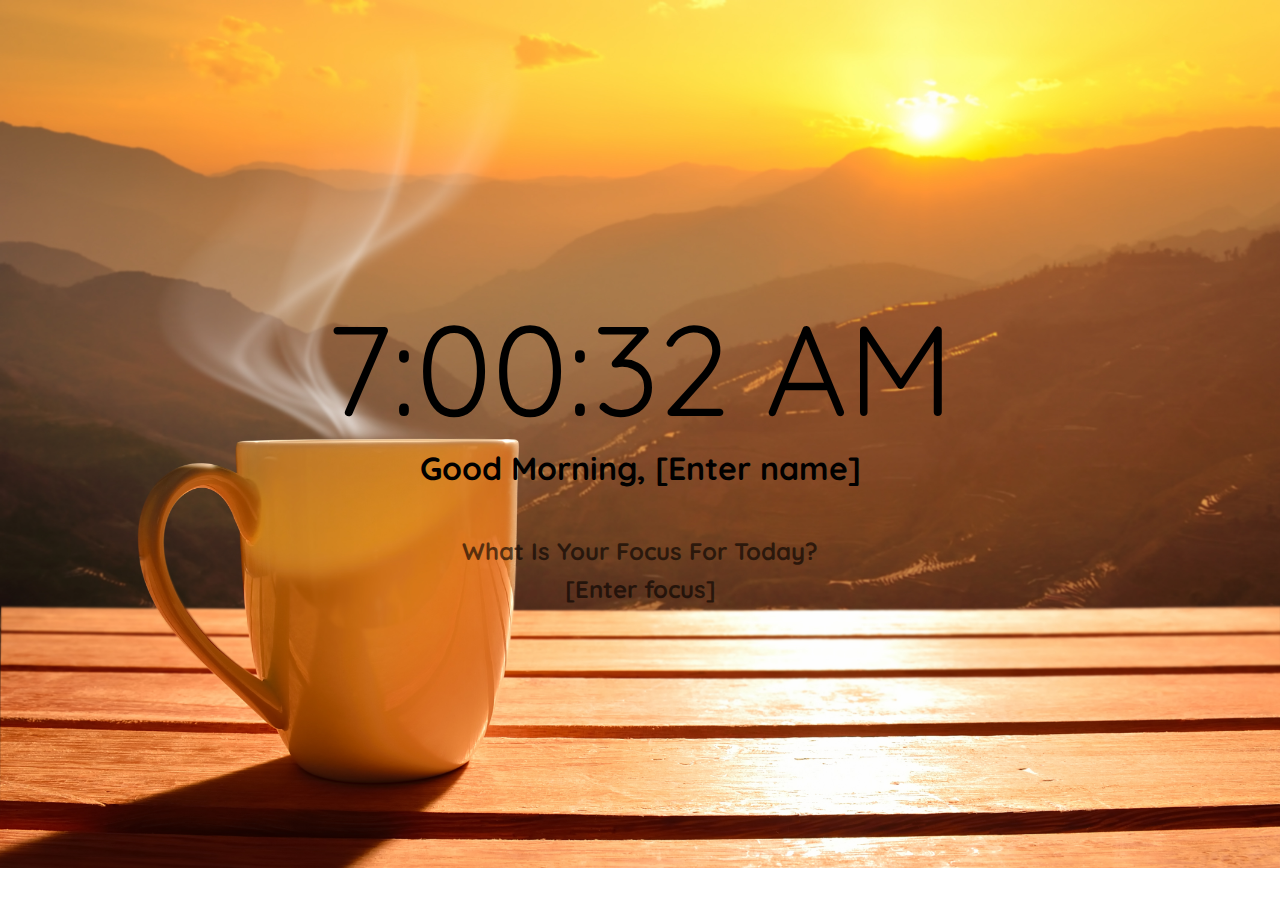
==== commit aec0b386: "Merge 8b4d04ad8a915f302c2bec79c39653001c96c01e into 07ec07decaba57f0a9e1ed879022997a76fd0ee0" ====
--- a/index.html
+++ b/index.html
@@ -2,60 +2,22 @@
 <html lang="en">
 <head>
     <meta charset="UTF-8">
-    <meta name="viewport" content="width=device-width, initial-scale=1">
-    <link rel="stylesheet" href="style.css">
-    <link href="https://fonts.googleapis.com/css2?family=Indie+Flower&display=swap" rel="stylesheet">
-    <title>Drum Kit</title>
+    <link href="https://fonts.googleapis.com/css2?family=Quicksand&display=swap" rel="stylesheet">
+    <meta name="viewport" content="width = device-width, initial-scale = 1.00"/>
+    <meta http-equiv="X-UA-Compatible" content="ie=edge"/>
+    <title>Welcome</title>
+    <link rel="stylesheet" href="styles.css">
+
 </head>
 <body>
-<div class="container">
-        <div data-key ="KeyA" class="drum-button">
-            <kbd>A</kbd>
-            <span class ="sound">clap</span>
-        </div>
-        <div data-key ="KeyS" class="drum-button">
-            <kbd>S</kbd>
-            <span class ="sound">hihat</span>
-        </div>
-        <div data-key ="KeyD" class="drum-button">
-            <kbd>D</kbd>
-            <span class ="sound">kick</span>
-        </div>
-        <div data-key ="KeyF" class="drum-button">
-            <kbd>F</kbd>
-            <span class ="sound">openhat</span>
-        </div>
-        <div data-key ="KeyG" class="drum-button">
-            <kbd>G</kbd>
-            <span class ="sound">boom</span>
-        </div>
-        <div data-key ="KeyH" class="drum-button">
-            <kbd>H</kbd>
-            <span class ="sound">ride</span>
-        </div>
-        <div data-key ="KeyJ" class="drum-button">
-            <kbd>J</kbd>
-            <span class ="sound">snare</span>
-        </div>
-        <div data-key ="KeyK" class="drum-button">
-            <kbd>K</kbd>
-            <span class ="sound">tom</span>
-        </div>
-        <div data-key ="KeyL" class="drum-button">
-            <kbd>L</kbd>
-            <span class ="sound">tink</span>
-        </div>
-</div>
+<time id="time"></time>
+<h1>
+    <span id="greeting"></span>
+    <span id="name" contenteditable="true"></span>
+</h1>
 
-<audio data-key ="KeyA" src="https://raw.githubusercontent.com/wesbos/JavaScript30/master/01%20-%20JavaScript%20Drum%20Kit/sounds/boom.wav"></audio>
-<audio data-key ="KeyS" src="https://raw.githubusercontent.com/wesbos/JavaScript30/master/01%20-%20JavaScript%20Drum%20Kit/sounds/clap.wav"></audio>
-<audio data-key ="KeyD" src="https://raw.githubusercontent.com/wesbos/JavaScript30/master/01%20-%20JavaScript%20Drum%20Kit/sounds/hihat.wav"></audio>
-<audio data-key ="KeyF" src="https://raw.githubusercontent.com/wesbos/JavaScript30/master/01%20-%20JavaScript%20Drum%20Kit/sounds/kick.wav"></audio>
-<audio data-key ="KeyG" src="https://raw.githubusercontent.com/wesbos/JavaScript30/master/01%20-%20JavaScript%20Drum%20Kit/sounds/openhat.wav"></audio>
-<audio data-key ="KeyH" src="https://raw.githubusercontent.com/wesbos/JavaScript30/master/01%20-%20JavaScript%20Drum%20Kit/sounds/ride.wav"></audio>
-<audio data-key ="KeyJ" src="https://raw.githubusercontent.com/wesbos/JavaScript30/master/01%20-%20JavaScript%20Drum%20Kit/sounds/snare.wav"></audio>
-<audio data-key ="KeyK" src="https://raw.githubusercontent.com/wesbos/JavaScript30/master/01%20-%20JavaScript%20Drum%20Kit/sounds/tink.wav"></audio>
-<audio data-key ="KeyL" src="https://github.com/wesbos/JavaScript30/blob/master/01%20-%20JavaScript%20Drum%20Kit/sounds/tom.wav"></audio>
-<script src="script.js"></script>
+<h2>What Is Your Focus For Today?</h2>
+<h2 id="focus" contenteditable="true"></h2>
+<script src="scripts.js"></script>
 </body>
 </html>--- a/styles.css
+++ b/styles.css
@@ -0,0 +1,35 @@
+* {
+    box-sizing: border-box;
+    margin: 0;
+    padding: 0;
+}
+
+body {
+    font-family: 'Quicksand', sans-serif;
+    display: flex;
+    flex-direction: column;
+    align-items: center;
+    justify-content: center;
+    text-align: center;
+    height: 100vh;
+    color: black;
+}
+
+#time {
+    font-size: 8rem;
+}
+
+h1 {
+    margin-bottom: 3rem;
+}
+
+h2 {
+    margin-bottom: 0.5rem;
+    opacity: 0.6;
+}
+
+@media (max-width: 700px) {
+    #time {
+        font-size: 6rem;
+    }
+}